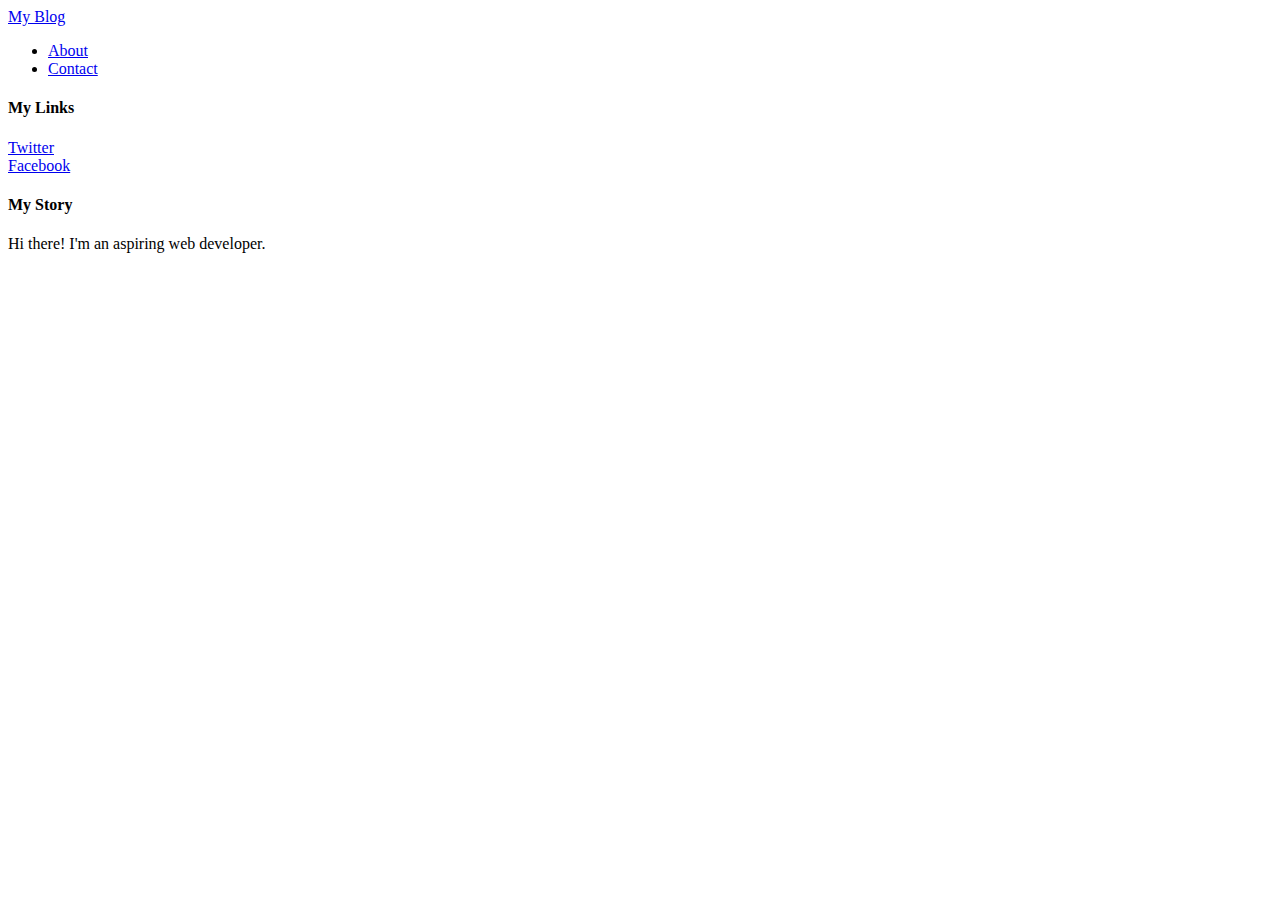
==== Create a Website/index.html @ 69ee59a2 "Add files via upload" ====
<!DOCTYPE html>
<html>
 <head>
   <title>My Blog</title>
 </head>

 <body>
   <div id="header">
    <div class="container">
     <a href="index.html">My Blog</a>
     <ul>
      <li><a href="about.html">About</a></li>
      <li><a href="contact.html">Contact</a></li>
     </ul>
    </div>
   </div>

   <div id="footer">
    <div class="container">
     <div class="column">
      <h4>My Links</h4>
      <p>
       <a href="#">Twitter</a><br>
       <a href="#">Facebook</a>
      </p>
     </div>

     <div class="column">
      <h4>My Story</h4>
       <p>Hi there! I'm an aspiring web developer.</p>
     </div>
     </div>
    </div>

 </body>
</html>
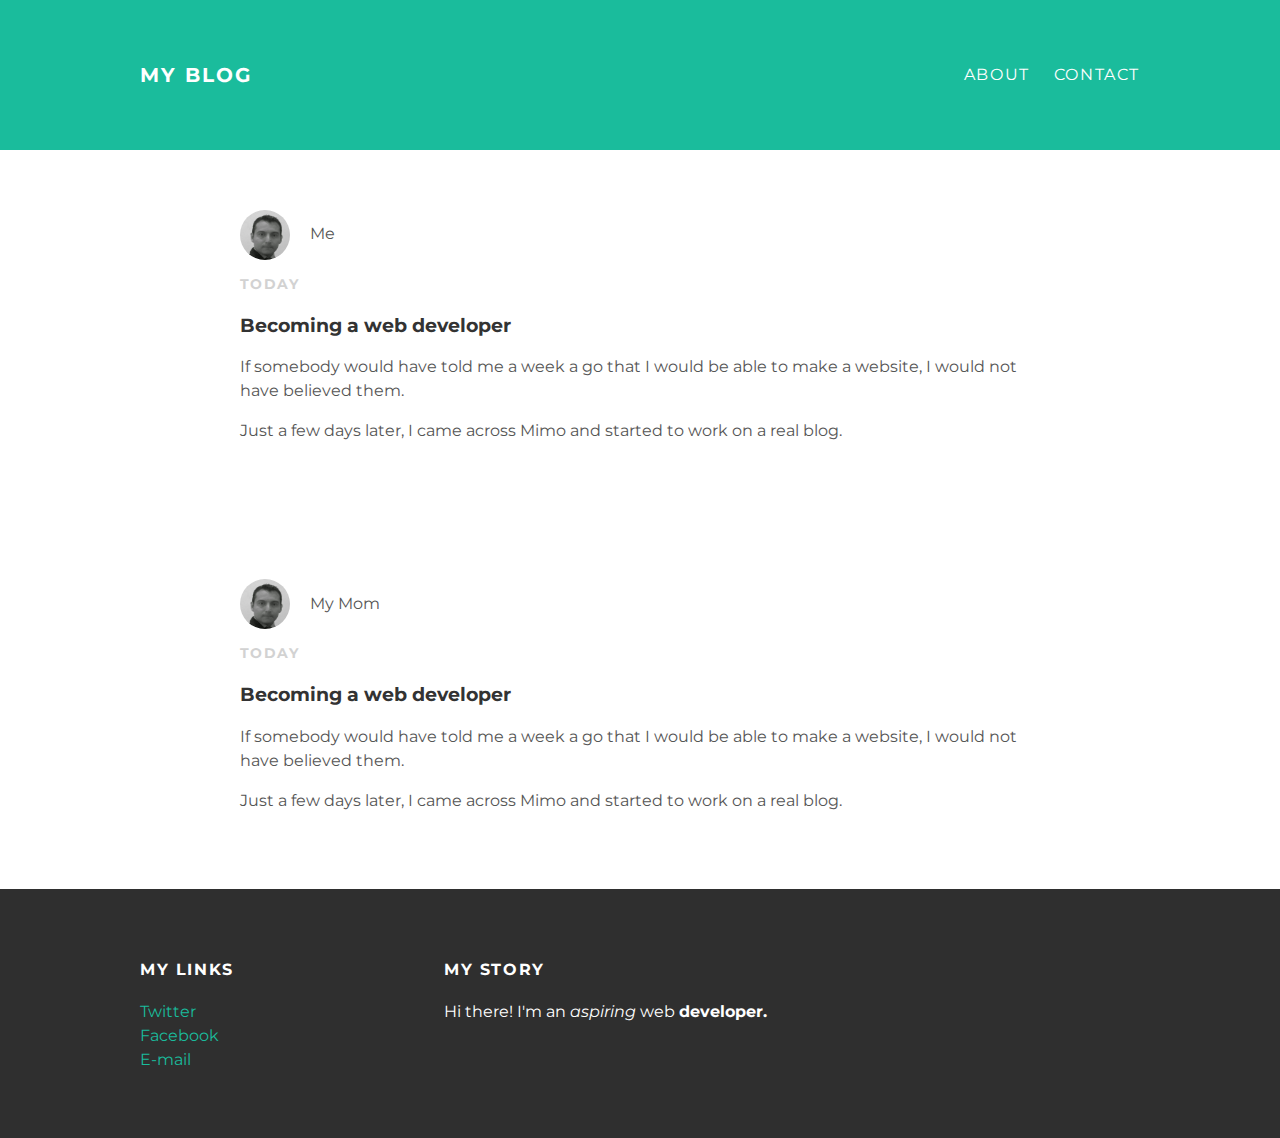
==== commit c18f5051: "Add files via upload" ====
--- a/Create a Website/index.html
+++ b/Create a Website/index.html
@@ -2,35 +2,75 @@
 <html>
  <head>
    <title>My Blog</title>
+   <link rel="stylesheet" type="text/css" href="styles.css">
  </head>
 
  <body>
    <div id="header">
     <div class="container">
-     <a href="index.html">My Blog</a>
-     <ul>
+     <a id="header-title" href="index.html">My Blog</a>
+     <ul id ="header-nav">
       <li><a href="about.html">About</a></li>
       <li><a href="contact.html">Contact</a></li>
      </ul>
     </div>
    </div>
 
-   <div id="footer">
-    <div class="container">
-     <div class="column">
-      <h4>My Links</h4>
-      <p>
-       <a href="#">Twitter</a><br>
-       <a href="#">Facebook</a>
-      </p>
+
+
+    <div id="content">
+     <div class="container">
+      <div class="post">
+        <div class="post-author">
+          <img src="me.jpg">
+          <span> Me </span>
+        </div>
+        <p class="post-date">Today</p>
+        <h3 class="post-title">Becoming a web developer</h3>
+        <div class="post-content">
+          <p>If somebody would have told me a week a go that I would be able to make a website, I would not have believed them.</p>
+          <p>Just a few days later, I came across Mimo and started to work on a real blog.</p>
+        </div>
+        </div>
+      </div>
+    </div>
+
+    <div id="content">
+     <div class="container">
+      <div class="post">
+        <div class="post-author">
+          <img src="me.jpg">
+          <span> My Mom </span>
+        </div>
+        <p class="post-date">Today</p>
+        <h3 class="post-title">Becoming a web developer</h3>
+        <div class="post-content">
+          <p>If somebody would have told me a week a go that I would be able to make a website, I would not have believed them.</p>
+          <p>Just a few days later, I came across Mimo and started to work on a real blog.</p>
+        </div>
+        </div>
+      </div>
+    </div>
+
+    <div id="footer">
+     <div class="container">
+      <div class="column">
+       <h4>My Links</h4>
+       <p>
+        <a href="#">Twitter</a><br>
+        <a href="#">Facebook</a><br>
+        <a href="mailto:fermax@gmail.com">E-mail</a>
+       </p>
+      </div>
+
+      <div class="column">
+       <h4>My Story</h4>
+        <p>Hi there! I'm an <em>aspiring</em> web <strong>developer.</strong></p>
+      </div>
+      </div>
      </div>
 
-     <div class="column">
-      <h4>My Story</h4>
-       <p>Hi there! I'm an aspiring web developer.</p>
-     </div>
-     </div>
-    </div>
+
 
  </body>
 </html>
--- a/Create a Website/styles.css
+++ b/Create a Website/styles.css
@@ -0,0 +1,116 @@
+@import url(http://fonts.googleapis.com/css?family=Montserrat:400,700);
+
+body {
+ color: #555;
+ margin: 0;
+ font-family: 'Montserrat', sans-serif;
+}
+
+#header {
+ background-color: #1abc9c;
+ height: 150px;
+ line-height: 150px;
+}
+
+#header-title {
+ display: block;
+ float: left;
+ font-size: 20px;
+ font-weight: bold;
+}
+
+#header-nav {
+ display: block;
+ float: right;
+ margin-top: 0;
+}
+
+#header-nav li {
+ display: inline;
+ padding-left: 20px;
+}
+
+.container {
+ max-width: 1000px;
+ margin: 0 auto;
+}
+
+#header a {
+ color: white;
+ text-decoration: none;
+ text-transform: uppercase;
+ letter-spacing: 0.1em;
+}
+
+#header a:hover {
+ color: #222;
+}
+
+#footer {
+ background-color: #2f2f2f;
+ padding: 50px 0;
+}
+
+.column {
+ min-width: 300px;
+ display: inline-block;
+ vertical-align: top;
+ }
+
+ #footer h4 {
+ color: white;
+ text-transform: uppercase;
+ letter-spacing: 0.1em;
+}
+
+#footer p {
+ color: white;
+}
+
+#footer a {
+ color: #1abc9c;
+ text-decoration: none;
+}
+
+#footer a:hover {
+ color: #F6A623;
+}
+
+.post, .about {
+ max-width: 800px;
+ margin: 0 auto;
+ padding: 60px 0;
+}
+
+.post-author img {
+ width: 50px;
+ height: 50px;
+ vertical-align: middle;
+ border-radius: 50px;
+}
+
+.about-author img {
+ vertical-align: center;
+ border-radius: 50px;
+}
+.post-author span {
+ margin-left: 16px;
+}
+
+.post-date {
+ color: #D2D2D2;
+
+ font-size: 14px;
+ font-weight: bold;
+
+ text-transform: uppercase;
+ letter-spacing: 0.1em;
+}
+
+h1, h2, h3, h4 {
+ color: #333;
+}
+
+p {
+ line-height: 1.5;
+}
